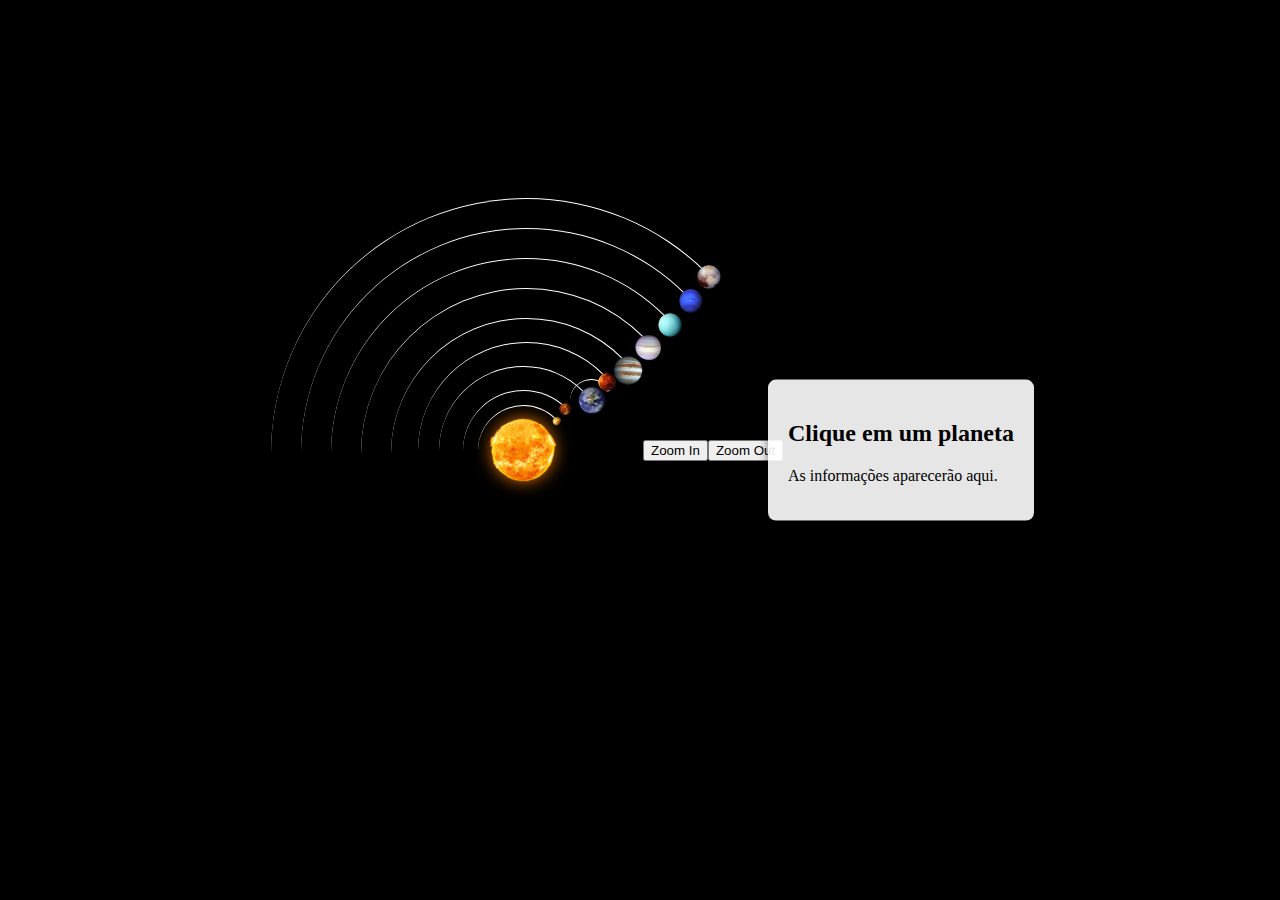
==== index.html @ 8e3a6d84 "Sistema quase pronto" ====
<!DOCTYPE html>
<html lang="pt-BR">
<head>
    <meta charset="UTF-8">
    <meta name="viewport" content="width=device-width, initial-scale=1.0">
    <title>Sistema Solar</title>
    <link rel="stylesheet" href="style.css">
</head>
<body>
    <div class="container">
        <div class="sun">
            <img src="./images/sun.png" alt="sun">
        </div>
        <div class="mercury" onclick="openModal('Mercury', 'Mercury is the smallest planet in our solar system and closest to the Sun.')"></div>
        <div class="venus" onclick="openModal('Venus', 'Venus has a thick atmosphere filled with carbon dioxide, and it traps heat making it the hottest planet.')"></div>
        <div class="earth" onclick="openModal('Earth', 'Earth is the only planet known to support life. It has one moon.')">
            <div class="moon"></div>
        </div>
        <div class="mars" onclick="openModal('Mars', 'Mars is known as the Red Planet due to its reddish appearance, and it has two moons.')"></div>
        <div class="jupiter" onclick="openModal('Jupiter', 'Jupiter is the largest planet in our solar system with a Great Red Spot.')"></div>
        <div class="saturn" onclick="openModal('Saturn', 'Saturn is known for its beautiful rings made of ice and rock.')"></div>
        <div class="uranus" onclick="openModal('Uranus', 'Uranus rotates on its side and is the coldest planet in the solar system.')"></div>
        <div class="neptune" onclick="openModal('Neptune', 'Neptune is the farthest planet from the Sun and has strong winds.')"></div>
        <div class="pluto" onclick="openModal('Pluto', 'Pluto is a dwarf planet located in the Kuiper Belt.')"></div>
    </div>
    
    <div id="infoPanel" class="info-panel">
        <h2 id="planetName">Clique em um planeta</h2>
        <p id="planetInfo">As informações aparecerão aqui.</p>
    </div>

    <button onclick="zoomIn()">Zoom In</button>
    <button onclick="zoomOut()">Zoom Out</button>

    <script src="script.js"></script>
</body>
</html>
---- style.css ----
body {
    margin: 0;
    height: 100vh;
    display: flex;
    align-items: center;
    justify-content: center;
    background-color: black;
    overflow: hidden;
}
.container {
    font-size: 6px;
    width: 40em;
    height: 40em;
    position: relative;
}
img {
    height: 130%;
    width: 130%;
}
.sun {
    display: flex;
    align-items: center;
    justify-content: center;
    position: absolute;
    top: 15em;
    left: 15em;
    width: 10em;
    height: 10em;
    border-radius: 50%;
    box-shadow: 0 0 3em rgb(255, 128, 0);
    animation: orbit 50s linear infinite;
}
.mercury,
.venus,
.earth,
.moon,
.mars,
.jupiter,
.saturn,
.uranus,
.neptune,
.pluto {
    position: absolute;
    border-style: solid;
    border-color: white transparent transparent transparent;
    border-width: 0.1em 0.1em 0 0;
    border-radius: 50%;
}
.mercury {
    top: 12.5em;
    left: 12.5em;
    width: 15em;
    height: 15em;
    animation: orbit 68.7s linear infinite;
}
.venus {
    top: 10em;
    left: 10em;
    width: 20em;
    height: 20em;
    animation: orbit 48.7s linear infinite;
}
.earth {
    top: 6em;
    left: 6em;
    width: 28em;
    height: 28em;
    animation: orbit 36.5s linear infinite;
}
.moon {
    top: 2em;
    right: -1em;
    width: 7em;
    height: 7em;
    animation: orbit 2.7s linear infinite;
}
.mars {
    top: 2em;
    left: 2.5em;
    width: 36em;
    height: 36em;
    animation: orbit 26.5s linear infinite;
}
.jupiter {
    top: -2em;
    left: -2em;
    width: 45em;
    height: 45em;
    animation: orbit 21s linear infinite;
}
.saturn {
    top: -7em;
    left: -7em;
    width: 55em;
    height: 55em;
    animation: orbit 17s linear infinite;
}
.uranus {
    top: -12em;
    left: -12em;
    width: 65em;
    height: 65em;
    animation: orbit 19s linear infinite;
}
.neptune {
    top: -17em;
    left: -17em;
    width: 75em;
    height: 75em;
    animation: orbit 15s linear infinite;
}
.pluto {
    top: -22em;
    left: -22em;
    width: 85em;
    height: 85em;
    animation: orbit 18s linear infinite;
}
.mercury::before,
.venus::before,
.earth::before,
.moon::before,
.mars::before,
.jupiter::before,
.saturn::before,
.uranus::before,
.neptune::before,
.pluto::before {
    content: '';
    position: absolute;
    border-radius: 50%;
    animation: orbit 30s linear infinite;
}
.mercury::before {
    top: 1.5em;
    right: 0.8em;
    width: 2em;
    height: 2em;
    background-image: url('./images/mercury.png');
    background-size: cover;
}
.venus::before {
    top: 2em;
    right: 2em;
    width: 2em;
    height: 2em;
    background-image: url('./images/venus.png');
    background-size: cover;
}
.earth::before {
    top: 3em;
    right: 0em;
    width: 5em;
    height: 5em;
    background-image: url('./images/earth.png');
    background-size: cover;
}
.moon::before {
    top: 0.8em;
    right: 0.2em;
    width: 1.2em;
    height: 1.2em;
    background-image: url('./images/moon.png');
    background-size: cover;
}
.mars::before {
    top: 5em;
    right: 3em;
    width: 3em;
    height: 3em;
    background-image: url('./images/mars.png');
    background-size: cover;
}
.jupiter::before {
    top: 6em;
    right: 3em;
    width: 5em;
    height: 5em;
    background-image: url('./images/jupiter.png');
    background-size: cover;
}
.saturn::before {
    top: 7.5em;
    right: 5em;
    width: 4.5em;
    height: 4.5em;
    background-image: url('./images/saturn.png');
    background-size: cover;
}
.uranus::before {
    top: 9em;
    right: 6.5em;
    width: 4em;
    height: 4em;
    background-image: url('./images/uranus.png');
    background-size: cover;
}
.neptune::before {
    top: 10em;
    right: 8em;
    width: 4em;
    height: 4em;
    background-image: url('./images/neptune.png');
    background-size: cover;
}
.pluto::before {
    top: 11em;
    right: 10em;
    width: 4em;
    height: 4em;
    background-image: url('./images/pluto.png');
    background-size: cover;
}

/* Estilos para o modal */
.modal {
    display: none;
    position: fixed;
    z-index: 1;
    left: 0;
    top: 0;
    width: 100%;
    height: 100%;
    background-color: rgba(0, 0, 0, 0.8);
    justify-content: center;
    align-items: center;
}
.modal-content {
    background-color: white;
    padding: 20px;
    border-radius: 8px;
    text-align: center;
    max-width: 400px;
    margin: auto;
}
.close {
    position: absolute;
    top: 10px;
    right: 20px;
    font-size: 28px;
    cursor: pointer;
}

.info-panel {
    position: absolute;
    top: 50%;
    left: 60%;
    transform: translateY(-50%);
    background-color: rgba(255, 255, 255, 0.9);
    border-radius: 8px;
    padding: 20px;
    max-width: 300px;
    box-shadow: 0 0 10px rgba(0, 0, 0, 0.5);
}
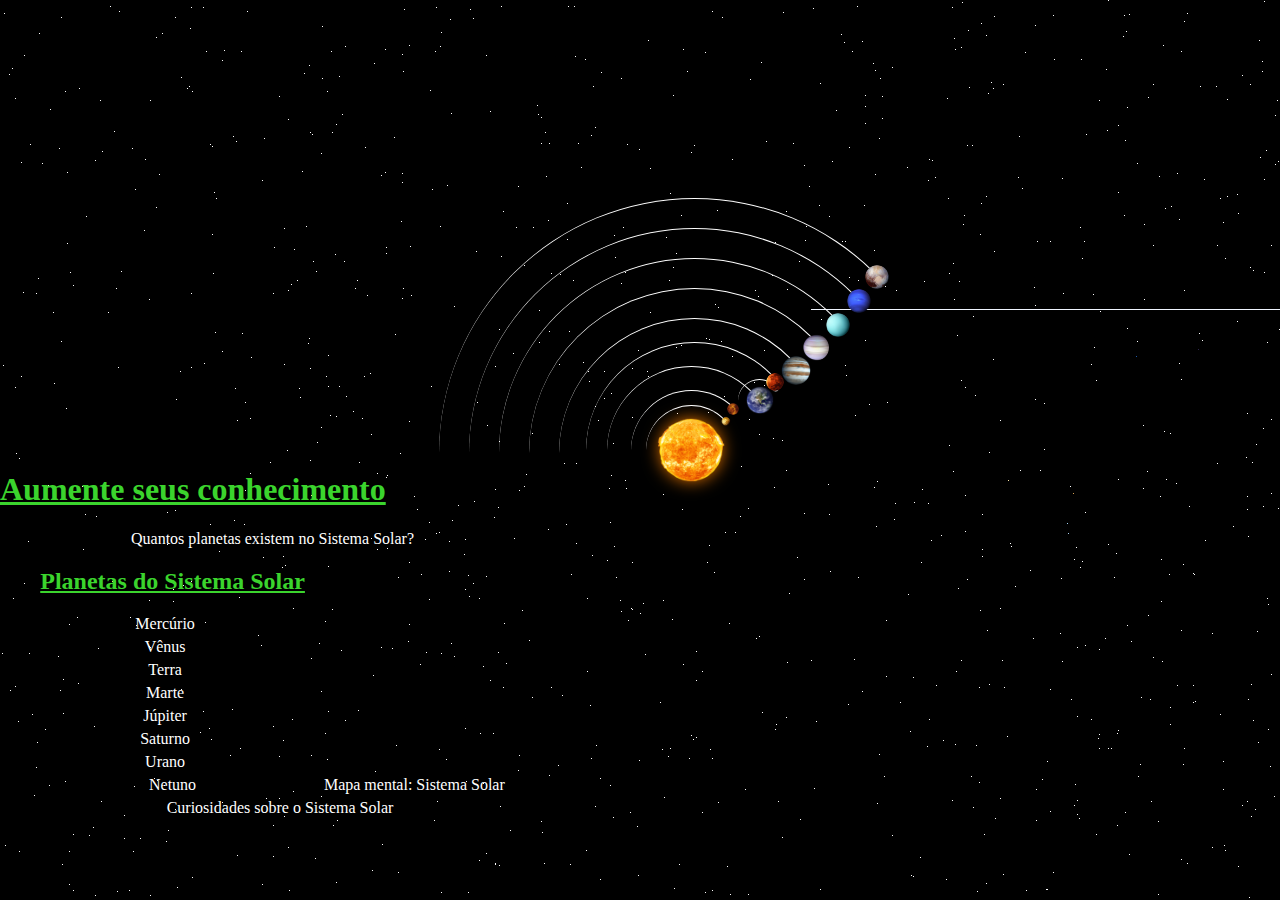
==== commit 810984e2: "incluindo header e o footer" ====
--- a/index.html
+++ b/index.html
@@ -1,38 +1,80 @@
 <!DOCTYPE html>
 <html lang="pt-BR">
 <head>
-    <meta charset="UTF-8">
-    <meta name="viewport" content="width=device-width, initial-scale=1.0">
-    <title>Sistema Solar</title>
-    <link rel="stylesheet" href="style.css">
+  <meta charset="UTF-8">
+  <meta name="viewport" content="width=device-width, initial-scale=1.0">
+  <title>Sistema Solar</title>
+  <link rel="stylesheet" href="style.css">
+  <link rel="stylesheet" href="header.css">
+  <link rel="stylesheet" href="footer.css">
 </head>
 <body>
-    <div class="container">
-        <div class="sun">
-            <img src="./images/sun.png" alt="sun">
-        </div>
-        <div class="mercury" onclick="openModal('Mercury', 'Mercury is the smallest planet in our solar system and closest to the Sun.')"></div>
-        <div class="venus" onclick="openModal('Venus', 'Venus has a thick atmosphere filled with carbon dioxide, and it traps heat making it the hottest planet.')"></div>
-        <div class="earth" onclick="openModal('Earth', 'Earth is the only planet known to support life. It has one moon.')">
-            <div class="moon"></div>
-        </div>
-        <div class="mars" onclick="openModal('Mars', 'Mars is known as the Red Planet due to its reddish appearance, and it has two moons.')"></div>
-        <div class="jupiter" onclick="openModal('Jupiter', 'Jupiter is the largest planet in our solar system with a Great Red Spot.')"></div>
-        <div class="saturn" onclick="openModal('Saturn', 'Saturn is known for its beautiful rings made of ice and rock.')"></div>
-        <div class="uranus" onclick="openModal('Uranus', 'Uranus rotates on its side and is the coldest planet in the solar system.')"></div>
-        <div class="neptune" onclick="openModal('Neptune', 'Neptune is the farthest planet from the Sun and has strong winds.')"></div>
-        <div class="pluto" onclick="openModal('Pluto', 'Pluto is a dwarf planet located in the Kuiper Belt.')"></div>
-    </div>
-    
-    <div id="infoPanel" class="info-panel">
-        <h2 id="planetName">Clique em um planeta</h2>
-        <p id="planetInfo">As informações aparecerão aqui.</p>
-    </div>
+    <header class="nav">
+        <nav class="menu">
+            <div>
+                <h1>Aumente seus conhecimento</h1>
+            </div>
+            <div>
+                <ul>
+                    <li><a href="#planets-count">Quantos planetas existem no Sistema Solar?</a></li>
+                    <li>
+                        <h2>Planetas do Sistema Solar</h2>
+                        <ul class="submenu">
+                            <li><a href="#mercury">Mercúrio</a></li>
+                            <li><a href="#venus">Vênus</a></li>
+                            <li><a href="#earth">Terra</a></li>
+                            <li><a href="#mars">Marte</a></li>
+                            <li><a href="#jupiter">Júpiter</a></li>
+                            <li><a href="#saturn">Saturno</a></li>
+                            <li><a href="#uranus">Urano</a></li>
+                            <li><a href="#neptune">Netuno</a></li>
+                        </ul>
+                    </li>
+                    <li><a href="#mind-map">Mapa mental: Sistema Solar</a></li>
+                    <li><a href="#curiosities">Curiosidades sobre o Sistema Solar</a></li>
+                </ul>
+            </div>
+        </nav>
+    </header>
 
-    <button onclick="zoomIn()">Zoom In</button>
-    <button onclick="zoomOut()">Zoom Out</button>
+    <main>
+        <div class="container">
+            <div class="sun">
+              <img src="./images/sun.png" alt="Sun">
+              <div class="info">
+                <h2>Sol</h2>
+                <p>Estrela central do Sistema Solar, fonte de luz e calor.</p>
+              </div>
+            </div>
+            <div class="mercury" data-info="planeta-info mercury.txt"></div>
+            <div class="venus" data-info="planeta-info venus.txt"></div>
+            <div class="earth">
+              <div class="moon"></div>
+              <div class="info">
+                <h2>Terra</h2>
+                <p>Planeta onde vivemos, com atmosfera e água líquida.</p>
+              </div>
+            </div>
+            <div class="mars" data-info="planeta-info mars.txt"></div>
+            <div class="jupiter" data-info="planeta-info jupiter.txt"></div>
+            <div class="saturn" data-info="planeta-info saturn.txt"></div>
+            <div class="uranus" data-info="planeta-info uranus.txt"></div>
+            <div class="neptune" data-info="planeta-info neptune.txt"></div>
+            <div class="pluto" data-info="planeta-info pluto.txt"></div>
+          </div>
+    </main>
 
-    <script src="script.js"></script>
+  <footer>
+        <p>CURSO DE GRADUAÇÃO LICENCIATURA EM CIÊNCIAS BIOLÓGICAS<br>
+        UAB IFNMG / ARAÇUAÍ</p>
+        <p>ATIVIDADE PRÁTICA E SEMINÁRIO</p>
+        <p>DISCIPLINA: BIOFÍSICA<br>
+        PROFESSOR: DRA. GLÁUCIA SOARES TOLENTINO<br>
+        ALUNOS: MAGNO PEREIRA SILVA<br>
+        PAULA VASCONCELLOS SILVA.</p>
+        <p>ARAÇUAÍ<br>
+        2025</p>
+    </footer>
+  <script src="script.js"></script>
 </body>
-</html>
-
+</html>--- a/style.css
+++ b/style.css
@@ -6,18 +6,21 @@
     justify-content: center;
     background-color: black;
     overflow: hidden;
-}
-.container {
+  }
+  
+  .container {
     font-size: 6px;
     width: 40em;
     height: 40em;
     position: relative;
-}
-img {
+  }
+  
+  img {
     height: 130%;
     width: 130%;
-}
-.sun {
+  }
+  
+  .sun {
     display: flex;
     align-items: center;
     justify-content: center;
@@ -29,93 +32,106 @@
     border-radius: 50%;
     box-shadow: 0 0 3em rgb(255, 128, 0);
     animation: orbit 50s linear infinite;
-}
-.mercury,
-.venus,
-.earth,
-.moon,
-.mars,
-.jupiter,
-.saturn,
-.uranus,
-.neptune,
-.pluto {
+  }
+  
+  .mercury,
+  .venus,
+  .earth,
+  .moon,
+  .mars,
+  .jupiter,
+  .saturn,
+  .uranus,
+  .neptune,
+  .pluto {
     position: absolute;
     border-style: solid;
     border-color: white transparent transparent transparent;
     border-width: 0.1em 0.1em 0 0;
     border-radius: 50%;
-}
-.mercury {
+    cursor: pointer;
+  }
+  
+  .mercury {
     top: 12.5em;
     left: 12.5em;
     width: 15em;
     height: 15em;
     animation: orbit 68.7s linear infinite;
-}
-.venus {
+  }
+  
+  .venus {
     top: 10em;
     left: 10em;
     width: 20em;
     height: 20em;
     animation: orbit 48.7s linear infinite;
-}
-.earth {
+  }
+  
+  .earth {
     top: 6em;
     left: 6em;
     width: 28em;
     height: 28em;
     animation: orbit 36.5s linear infinite;
-}
-.moon {
+  }
+  
+  .moon {
     top: 2em;
     right: -1em;
     width: 7em;
     height: 7em;
     animation: orbit 2.7s linear infinite;
 }
+
 .mars {
-    top: 2em;
-    left: 2.5em;
-    width: 36em;
-    height: 36em;
-    animation: orbit 26.5s linear infinite;
-}
+  top: 2em;
+  left: 2.5em;
+  width: 36em;
+  height: 36em;
+  animation: orbit 26.5s linear infinite;
+}
+
 .jupiter {
-    top: -2em;
-    left: -2em;
-    width: 45em;
-    height: 45em;
-    animation: orbit 21s linear infinite;
-}
+  top: -2em;
+  left: -2em;
+  width: 45em;
+  height: 45em;
+  animation: orbit 21s linear infinite;
+}
+
 .saturn {
-    top: -7em;
-    left: -7em;
-    width: 55em;
-    height: 55em;
-    animation: orbit 17s linear infinite;
-}
+  top: -7em;
+  left: -7em;
+  width: 55em;
+  height: 55em;
+  animation: orbit 17s linear infinite;
+}
+
 .uranus {
-    top: -12em;
-    left: -12em;
-    width: 65em;
-    height: 65em;
-    animation: orbit 19s linear infinite;
-}
+  top: -12em;
+  left: -12em;
+  width: 65em;
+  height: 65em;
+  animation: orbit 19s linear infinite;
+}
+
 .neptune {
-    top: -17em;
-    left: -17em;
-    width: 75em;
-    height: 75em;
-    animation: orbit 15s linear infinite;
-}
+  top: -17em;
+  left: -17em;
+  width: 75em;
+  height: 75em;
+  animation: orbit 15s linear infinite;
+}
+
 .pluto {
-    top: -22em;
-    left: -22em;
-    width: 85em;
-    height: 85em;
-    animation: orbit 18s linear infinite;
-}
+  top: -22em;
+  left: -22em;
+  width: 85em;
+  height: 85em;
+  animation: orbit 18s linear infinite;
+}
+
 .mercury::before,
 .venus::before,
 .earth::before,
@@ -126,129 +142,125 @@
 .uranus::before,
 .neptune::before,
 .pluto::before {
-    content: '';
-    position: absolute;
-    border-radius: 50%;
-    animation: orbit 30s linear infinite;
-}
+  content: '';
+  position: absolute;
+  border-radius: 50%;
+  animation: orbit 30s linear infinite;
+}
+
 .mercury::before {
-    top: 1.5em;
-    right: 0.8em;
-    width: 2em;
-    height: 2em;
-    background-image: url('./images/mercury.png');
-    background-size: cover;
-}
+  top: 1.5em;
+  right: 0.8em;
+  width: 2em;
+  height: 2em;
+  background-image: url('./images/mercury.png');
+  background-size: cover;
+}
+
 .venus::before {
-    top: 2em;
-    right: 2em;
-    width: 2em;
-    height: 2em;
-    background-image: url('./images/venus.png');
-    background-size: cover;
-}
+  top: 2em;
+  right: 2em;
+  width: 2em;
+  height: 2em;
+  background-image: url('./images/venus.png');
+  background-size: cover;
+}
+
 .earth::before {
-    top: 3em;
-    right: 0em;
-    width: 5em;
-    height: 5em;
-    background-image: url('./images/earth.png');
-    background-size: cover;
-}
+  top: 3em;
+  right: 0em;
+  width: 5em;
+  height: 5em;
+  background-image: url('./images/earth.png');
+  background-size: cover;
+}
+
 .moon::before {
-    top: 0.8em;
-    right: 0.2em;
-    width: 1.2em;
-    height: 1.2em;
-    background-image: url('./images/moon.png');
-    background-size: cover;
-}
+  top: 0.8em;
+  right: 0.2em;
+  width: 1.2em;
+  height: 1.2em;
+  background-image: url('./images/moon.png');
+  background-size: cover;
+}
+
 .mars::before {
-    top: 5em;
-    right: 3em;
-    width: 3em;
-    height: 3em;
-    background-image: url('./images/mars.png');
-    background-size: cover;
-}
+  top: 5em;
+  right: 3em;
+  width: 3em;
+  height: 3em;
+  background-image: url('./images/mars.png');
+  background-size: cover;
+}
+
 .jupiter::before {
-    top: 6em;
-    right: 3em;
-    width: 5em;
-    height: 5em;
-    background-image: url('./images/jupiter.png');
-    background-size: cover;
-}
+  top: 6em;
+  right: 3em;
+  width: 5em;
+  height: 5em;
+  background-image: url('./images/jupiter.png');
+  background-size: cover;
+}
+
 .saturn::before {
-    top: 7.5em;
-    right: 5em;
-    width: 4.5em;
-    height: 4.5em;
-    background-image: url('./images/saturn.png');
-    background-size: cover;
-}
+  top: 7.5em;
+  right: 5em;
+  width: 4.5em;
+  height: 4.5em;
+  background-image: url('./images/saturn.png');
+  background-size: cover;
+}
+
 .uranus::before {
-    top: 9em;
-    right: 6.5em;
-    width: 4em;
-    height: 4em;
-    background-image: url('./images/uranus.png');
-    background-size: cover;
-}
+  top: 9em;
+  right: 6.5em;
+  width: 4em;
+  height: 4em;
+  background-image: url('./images/uranus.png');
+  background-size: cover;
+}
+
 .neptune::before {
-    top: 10em;
-    right: 8em;
-    width: 4em;
-    height: 4em;
-    background-image: url('./images/neptune.png');
-    background-size: cover;
-}
+  top: 10em;
+  right: 8em;
+  width: 4em;
+  height: 4em;
+  background-image: url('./images/neptune.png');
+  background-size: cover;
+}
+
 .pluto::before {
-    top: 11em;
-    right: 10em;
-    width: 4em;
-    height: 4em;
-    background-image: url('./images/pluto.png');
-    background-size: cover;
-}
-
-/* Estilos para o modal */
-.modal {
-    display: none;
-    position: fixed;
-    z-index: 1;
-    left: 0;
-    top: 0;
-    width: 100%;
-    height: 100%;
-    background-color: rgba(0, 0, 0, 0.8);
-    justify-content: center;
-    align-items: center;
-}
-.modal-content {
-    background-color: white;
-    padding: 20px;
-    border-radius: 8px;
-    text-align: center;
-    max-width: 400px;
-    margin: auto;
-}
-.close {
-    position: absolute;
-    top: 10px;
-    right: 20px;
-    font-size: 28px;
-    cursor: pointer;
-}
-
-.info-panel {
-    position: absolute;
-    top: 50%;
-    left: 60%;
-    transform: translateY(-50%);
-    background-color: rgba(255, 255, 255, 0.9);
-    border-radius: 8px;
-    padding: 20px;
-    max-width: 300px;
-    box-shadow: 0 0 10px rgba(0, 0, 0, 0.5);
+  top: 11em;
+  right: 10em;
+  width: 4em;
+  height: 4em;
+  background-image: url('./images/pluto.png');
+  background-size: cover;
+}
+
+.star {
+  position: absolute;
+  background-color: white;
+  border-radius: 50%;
+  z-index: -1;
+}
+
+.info {
+  position: absolute;
+  top: 50%;
+  left: 50%;
+  transform: translate(-50%, -50%);
+  width: 200px;
+  height: 150px;
+  background-color: rgba(0, 0, 0, 0.8);
+  color: white;
+  padding: 10px;
+  border-radius: 5px;
+  display: none;
+}
+
+@keyframes orbit {
+  to {
+    transform: rotate(360deg);
+  }
 }--- a/header.css
+++ b/header.css
@@ -0,0 +1,65 @@
+/* Estilo do header */
+header {
+    background-color: #282c34; /* Adicione uma cor de fundo ao cabeçalho */
+    position: fixed; /* Fixa o cabeçalho no topo */
+    width: 100%; /* Faz com que o cabeçalho ocupe toda a largura */
+    top: 0; /* Alinha o cabeçalho ao topo */
+    z-index: 1000; /* Garante que o cabeçalho esteja acima de outros elementos */
+}
+
+header nav ul {
+    padding: 0;
+    text-align: center;
+    list-style-type: none; /* Remove marcadores da lista */
+    margin: 0; /* Remove margem padrão */
+}
+
+header nav ul li {
+    display: inline-block; /* Itens do menu em linha */
+}
+
+header nav ul li:not(:last-child) {
+    margin-right: 15px; /* Espaço entre os itens do menu */
+}
+
+.menu li a {
+    color: #fff; /* Cor do texto do link */
+    text-decoration: none; /* Remove sublinhado dos links */
+}
+
+.menu li a:hover {
+    color: #3bd42d; /* Cor do texto ao passar o mouse */
+    text-decoration: underline; /* Sublinhado ao passar o mouse */
+}
+
+h1 {
+    color: #3bd42d; /* Cor do h1 */
+    text-decoration: underline; /* Sublinhado no h1 */
+}
+
+h2 {
+    color: #3bd42d; /* Cor do h2 */
+    text-decoration: underline; /* Sublinhado no h2 */
+}
+
+/* Estilo para submenu */
+.submenu {
+    display: block; /* Itens da subclasse exibidos em bloco */
+    padding: 0; /* Remove padding padrão */
+}
+
+.submenu li {
+    display: block; /* Cada item do submenu em linha separada */
+    margin: 5px 0; /* Espaço entre os itens do submenu */
+}
+
+@media screen and (min-width: 992px) {
+    header {
+        position: relative; /* Muda a posição para relativa em telas grandes */
+    }
+    .menu {
+        position: absolute; /* Coloca o menu em uma posição absoluta */
+        right: 2%; /* Alinha o menu à direita */
+        top: 18%; /* Alinha o menu para baixo */
+    }
+}
--- a/footer.css
+++ b/footer.css
@@ -0,0 +1,16 @@
+footer {
+    text-align: center;
+    border-top: 1px solid #f0f5ff;
+    padding: 20px;
+    width: 75%;
+    margin: auto;
+    text-transform: lowercase;
+}
+
+footer section span:first-child {
+    color: #5e49ff;
+}
+
+footer section span:last-child {
+    color: #3bd42d;
+}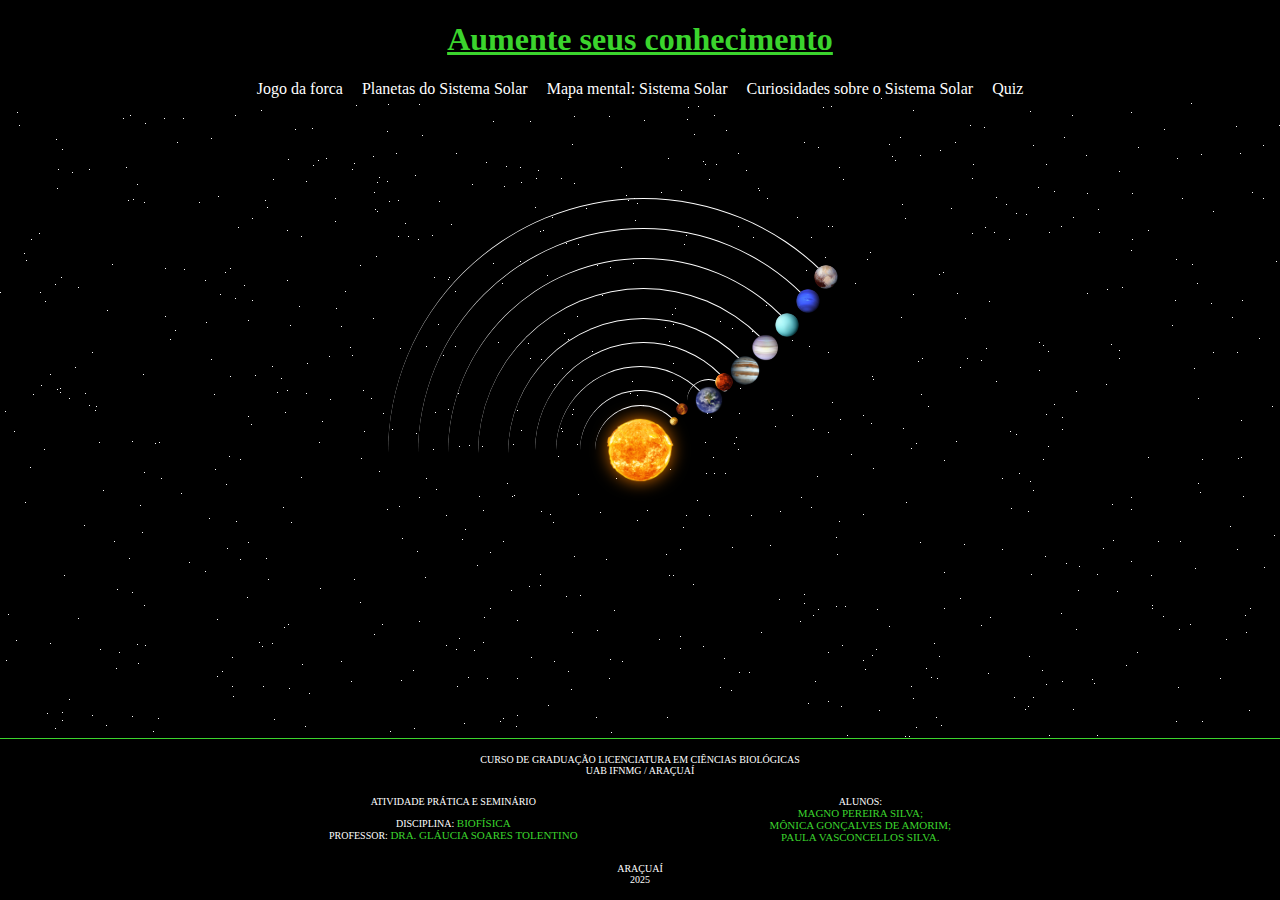
==== commit 2b6c7c41: "Resultado final" ====
--- a/index.html
+++ b/index.html
@@ -16,22 +16,11 @@
             </div>
             <div>
                 <ul>
-                    <li><a href="#planets-count">Quantos planetas existem no Sistema Solar?</a></li>
-                    <li>
-                        <h2>Planetas do Sistema Solar</h2>
-                        <ul class="submenu">
-                            <li><a href="#mercury">Mercúrio</a></li>
-                            <li><a href="#venus">Vênus</a></li>
-                            <li><a href="#earth">Terra</a></li>
-                            <li><a href="#mars">Marte</a></li>
-                            <li><a href="#jupiter">Júpiter</a></li>
-                            <li><a href="#saturn">Saturno</a></li>
-                            <li><a href="#uranus">Urano</a></li>
-                            <li><a href="#neptune">Netuno</a></li>
-                        </ul>
-                    </li>
-                    <li><a href="#mind-map">Mapa mental: Sistema Solar</a></li>
-                    <li><a href="#curiosities">Curiosidades sobre o Sistema Solar</a></li>
+                    <li><a href="j-forca.html">Jogo da forca</a></li>
+                    <li><a href="planetas.html">Planetas do Sistema Solar</a></li>
+                    <li><a href="m-mental.html">Mapa mental: Sistema Solar</a></li>
+                    <li><a href="curiosidade.html">Curiosidades sobre o Sistema Solar</a></li>
+                    <li><a href="quiz.html">Quiz</a></li>
                 </ul>
             </div>
         </nav>
@@ -65,16 +54,27 @@
     </main>
 
   <footer>
-        <p>CURSO DE GRADUAÇÃO LICENCIATURA EM CIÊNCIAS BIOLÓGICAS<br>
+    <section>
+      <p class="ifnmg">CURSO DE GRADUAÇÃO LICENCIATURA EM CIÊNCIAS BIOLÓGICAS<br>
         UAB IFNMG / ARAÇUAÍ</p>
+    </section>
+    <section class="dnc">
+      <div>
         <p>ATIVIDADE PRÁTICA E SEMINÁRIO</p>
-        <p>DISCIPLINA: BIOFÍSICA<br>
-        PROFESSOR: DRA. GLÁUCIA SOARES TOLENTINO<br>
-        ALUNOS: MAGNO PEREIRA SILVA<br>
-        PAULA VASCONCELLOS SILVA.</p>
-        <p>ARAÇUAÍ<br>
-        2025</p>
-    </footer>
+        <p>DISCIPLINA: <span>BIOFÍSICA</span><br>
+        PROFESSOR: <span>DRA. GLÁUCIA SOARES TOLENTINO</span>
+      </div>
+      <div>
+        <p>ALUNOS: <br><span>MAGNO PEREIRA SILVA;</span><br>
+        <span>MÔNICA GONÇALVES DE AMORIM;</span><br>
+        <span>PAULA VASCONCELLOS SILVA.</span></p>
+      </div>
+    </section>
+    <section>
+      <p>ARAÇUAÍ<br>
+      2025</p>
+    </section>    
+  </footer>
   <script src="script.js"></script>
 </body>
 </html>--- a/header.css
+++ b/header.css
@@ -1,10 +1,15 @@
 /* Estilo do header */
 header {
-    background-color: #282c34; /* Adicione uma cor de fundo ao cabeçalho */
+    background-color: #000000; /* Adicione uma cor de fundo ao cabeçalho */
     position: fixed; /* Fixa o cabeçalho no topo */
     width: 100%; /* Faz com que o cabeçalho ocupe toda a largura */
     top: 0; /* Alinha o cabeçalho ao topo */
     z-index: 1000; /* Garante que o cabeçalho esteja acima de outros elementos */
+    text-align: center;
+}
+
+header nav ul {
+    display: inline-block; /* Itens do menu em linha */
 }
 
 header nav ul {
@@ -41,25 +46,3 @@
     color: #3bd42d; /* Cor do h2 */
     text-decoration: underline; /* Sublinhado no h2 */
 }
-
-/* Estilo para submenu */
-.submenu {
-    display: block; /* Itens da subclasse exibidos em bloco */
-    padding: 0; /* Remove padding padrão */
-}
-
-.submenu li {
-    display: block; /* Cada item do submenu em linha separada */
-    margin: 5px 0; /* Espaço entre os itens do submenu */
-}
-
-@media screen and (min-width: 992px) {
-    header {
-        position: relative; /* Muda a posição para relativa em telas grandes */
-    }
-    .menu {
-        position: absolute; /* Coloca o menu em uma posição absoluta */
-        right: 2%; /* Alinha o menu à direita */
-        top: 18%; /* Alinha o menu para baixo */
-    }
-}
--- a/footer.css
+++ b/footer.css
@@ -1,16 +1,31 @@
 footer {
+    background-color: #000000;
+    position: fixed;
+    bottom: 0;
     text-align: center;
-    border-top: 1px solid #f0f5ff;
-    padding: 20px;
-    width: 75%;
-    margin: auto;
-    text-transform: lowercase;
+    border-top: 1px solid #3bd42d;
+    padding: 5px;
+    width: 100%;
+    margin: 0; /* Remove unnecessary margin */
 }
 
-footer section span:first-child {
-    color: #5e49ff;
+footer p {
+    color: #ffffff;
+    font-size: 10px; /* Tamanho padrão para todos os p */
 }
 
-footer section span:last-child {
+footer p.ifnm {
+    font-size: 12px;
+    font-style: italic; /* Itálico para a classe ifnm */
+}
+
+footer span {
     color: #3bd42d;
-}+    font-size: 11px;
+}
+
+.dnc {
+    display: flex; /* Transforma a section em um container flex */
+    justify-content: center; /* Distribui as divs com espaço entre elas */
+    gap: 15%;
+  }